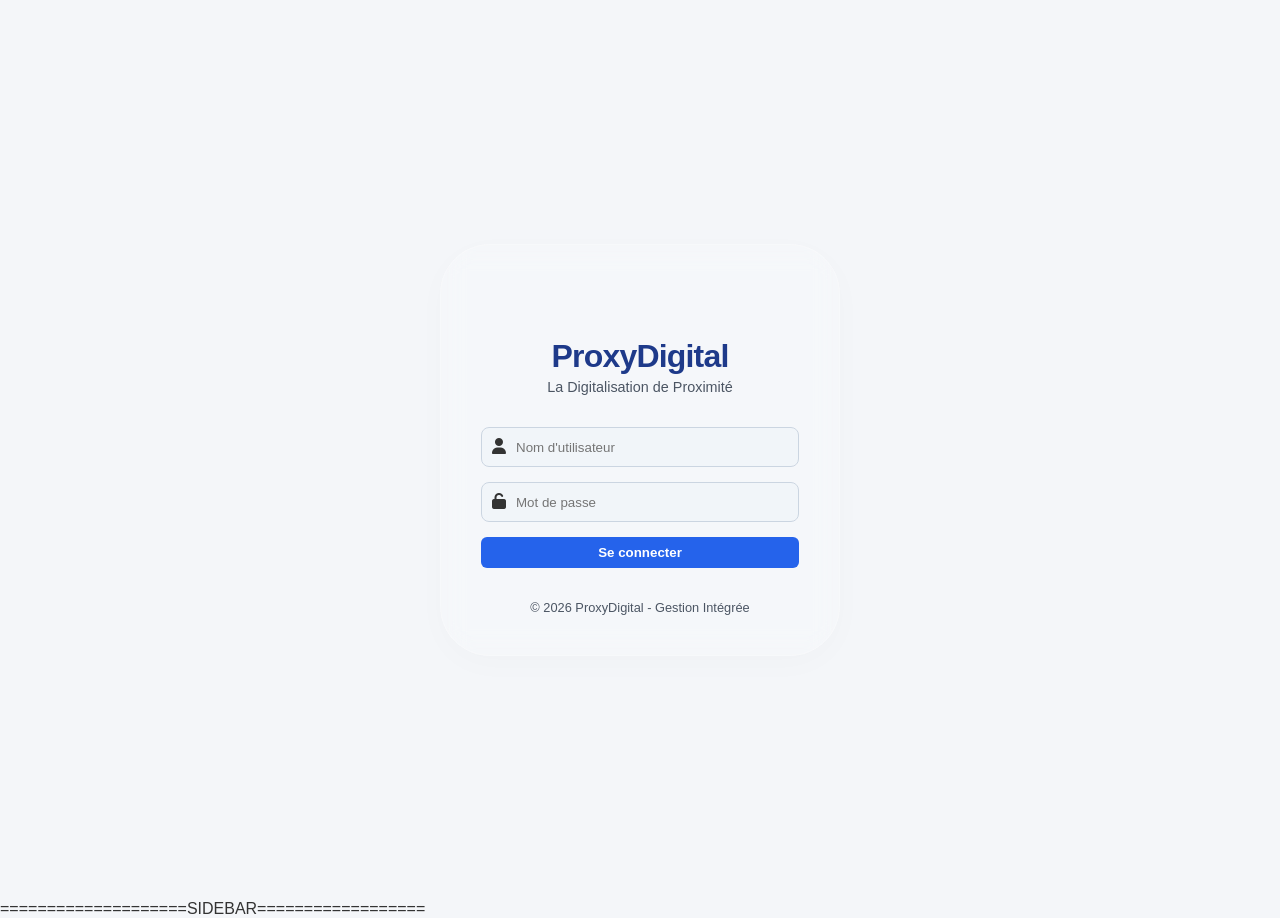
==== index.html @ 8d2f306e "Add files via upload" ====
<!DOCTYPE html>
<html lang="fr">
<head>
    <meta charset="UTF-8">
    <meta name="viewport" content="width=device-width, initial-scale=1.0">
    <title>ProxyDigital - Système de Gestion Intégré</title>
    <link rel="stylesheet" href="https://cdnjs.cloudflare.com/ajax/libs/font-awesome/6.4.0/css/all.min.css">
    <link rel="stylesheet" href="style.css">

    <style>
        /* Variables de couleurs professionnelles (Corporate / Slate Tech) */
        :root {
            --primary-color: #1e3a8a; /* Bleu nuit corporate */
            --accent-color: #2563eb;  /* Bleu tech actif */
            --text-dark: #1f2937;     /* Anthracite pour une meilleure lisibilité */
            --text-muted: #4b5563;    /* Gris neutre pour les sous-titres */
            --bg-light: #f9fafb;      /* Fond très clair */
            --border-color: #e5e7eb;  /* Frontières discrètes */
            
            --success: #059669;       /* Vert émeraude pro */
            --warning: #d97706;       /* Ambre corporatif */
            --danger: #dc2626;        /* Rouge signalisation propre */
        }

        /* Modale de suppression */
        .modal-overlay {
            display: none;
            position: fixed;
            top: 0;
            left: 0;
            width: 100%;
            height: 100%;
            background: rgba(15, 23, 42, 0.6); /* Fond assombri moderne */
            backdrop-filter: blur(4px);
            z-index: 1000;
            justify-content: center;
            align-items: center;
        }
        .modal-overlay:target {
            display: flex;
        }
        .modal-card {
            background: #ffffff;
            padding: 30px;
            border-radius: 8px;
            width: 100%;
            max-width: 450px;
            text-align: center;
            box-shadow: 0 10px 25px -5px rgba(0, 0, 0, 0.1), 0 8px 10px -6px rgba(0, 0, 0, 0.1);
            animation: fadeIn 0.2s ease-out;
        }
        .modal-icon {
            font-size: 40px;
            color: var(--danger);
            margin-bottom: 15px;
        }
        .modal-title {
            font-family: -apple-system, BlinkMacSystemFont, "Segoe UI", Roboto, sans-serif;
            color: var(--text-dark);
            margin-bottom: 10px;
            font-size: 1.3rem;
            font-weight: 600;
        }
        .modal-text {
            color: var(--text-muted);
            margin-bottom: 25px;
            font-size: 0.95rem;
            line-height: 1.5;
        }
        .product-preview {
            background: #f3f4f6;
            padding: 12px;
            border-radius: 6px;
            border-left: 4px solid var(--danger);
            margin-bottom: 25px;
            text-align: left;
            font-size: 0.9rem;
            color: var(--text-dark);
        }
        @keyframes fadeIn {
            from { opacity: 0; transform: scale(0.95); }
            to { opacity: 1; transform: scale(1); }
        }

        /* Ajustements de style pour la cohérence de l'application */
        .app-container {
            display: none;
        }
        .app-container:target, .app-container.active {
            display: flex !important;
        }
        .sidebar-brand, h1, h2 {
            font-family: -apple-system, BlinkMacSystemFont, "Segoe UI", Roboto, sans-serif;
            font-weight: 700;
            letter-spacing: -0.025em;
        }
        .menu-item i, .kpi-icon i {
            margin-right: 8px;
        }
    </style>
</head>
<body>

    <div id="page-login" class="app-container login-screen active">
        <div class="login-card">
            <div class="logo-area" style="text-align: center; margin-bottom: 2rem;">
                <div class="logo-icon" style="font-size: 2.5rem; color: var(--primary-color); margin-bottom: 0.5rem;">
                    <i class="fa-solid fa-chart-network"></i>
                </div>
                <h1 style="color: var(--primary-color); font-size: 2rem; margin: 0;">ProxyDigital</h1>
                <p class="subtitle" style="color: var(--text-muted); font-size: 0.9rem; margin-top: 0.25rem;">La Digitalisation de Proximité</p>
            </div>
            
            <form class="login-form" onsubmit="event.preventDefault(); window.location.href='#page-dashboard';">
                <div class="input-group">
                    <span class="input-icon"><i class="fa-solid fa-user"></i></span>
                    <input type="text" placeholder="Nom d'utilisateur" required>
                </div>
                <div class="input-group">
                    <span class="input-icon"><i class="fa-solid fa-unlock"></i></span>
                    <input type="password" placeholder="Mot de passe" required>
                </div>
                <button type="submit" class="btn btn-primary btn-block" style="background-color: var(--accent-color); color: white; width: 100%;">Se connecter</button>
            </form>
            
            <p class="copyright" style="color: var(--text-muted); font-size: 0.8rem; text-align: center; margin-top: 2rem;">© 2026 ProxyDigital - Gestion Intégrée</p>
        </div>
    </div>
====================SIDEBAR==================
    <div id="page-dashboard" class="app-container main-layout">
        <aside class="sidebar" style="background-color: black; color: white;">
            <div class="sidebar-brand" style="font-size: 1.25rem; padding: 20px; border-bottom: 1px solid rgba(255,255,255,0.1);">ProxyDigital</div>
            <nav class="sidebar-menu" style="padding: 15px 0;">
                <a href="#page-dashboard" class="menu-item active"><i class="fa-solid fa-chart-pie"></i> Tableau de Bord</a>
                <a href="#page-sales" class="menu-item"><i class="fa-solid fa-cart-shopping"></i> Effectuer une Vente</a>
                <a href="#page-add-product" class="menu-item"><i class="fa-solid fa-plus"></i> Ajouter un Produit</a>
                <a href="#page-edit-product" class="menu-item"><i class="fa-solid fa-pen-to-square"></i> Modifier</a>
                <a href="#" class="menu-item"><i class="fa-solid fa-users"></i> Utilisateurs</a>
            </nav>
            <a href="#page-login" class="logout-btn" style="color: #fda4af;"><i class="fa-solid fa-right-from-bracket"></i> Déconnexion</a>
        </aside>

        <main class="main-content" style="background-color: var(--bg-light); padding: 30px;">
            <header class="content-header" style="margin-bottom: 30px;">
                <h2 style="color: var(--text-dark); font-size: 1.5rem; text-transform: uppercase;">État du stock en temps réel</h2>
                <div class="header-actions" style="margin-top: 15px; display: flex; gap: 10px;">
                    <input type="text" id="search-stock" class="search-bar" placeholder="Rechercher un produit...">
                    <a href="#page-add-product" class="btn btn-primary" style="background-color: var(--accent-color); color: white; text-decoration: none; padding: 8px 16px; border-radius: 4px;"><i class="fa-solid fa-plus"></i> Nouveau produit</a>
                    <a href="#page-edit-product" class="btn btn-warning" style="background-color: var(--warning); color: white; text-decoration: none; padding: 8px 16px; border-radius: 4px;"><i class="fa-solid fa-pen"></i> Modifier</a>
                    <a href="#delete-modal" class="btn btn-danger" style="background-color: var(--danger); color: white; text-decoration: none; padding: 8px 16px; border-radius: 4px;"><i class="fa-solid fa-trash"></i> Supprimer</a>
                </div>
            </header>

            <section class="kpi-grid">
                <div class="kpi-card card-blue" style="border-left: 4px solid var(--accent-color);">
                    <div class="kpi-icon" style="color: var(--accent-color);"><i class="fa-solid fa-box"></i></div>
                    <div class="kpi-info"><h3>6</h3><p>Total Produits</p></div>
                </div>
                <div class="kpi-card card-green" style="border-left: 4px solid var(--success);">
                    <div class="kpi-icon" style="color: var(--success);"><i class="fa-solid fa-boxes-stacked"></i></div>
                    <div class="kpi-info"><h3>67</h3><p>Stock Total</p></div>
                </div>
                <div class="kpi-card card-warning" style="border-left: 4px solid var(--warning);">
                    <div class="kpi-icon" style="color: var(--warning);"><i class="fa-solid fa-triangle-exclamation"></i></div>
                    <div class="kpi-info"><h3>2</h3><p>Produits en Alerte</p></div>
                </div>
                <div class="kpi-card card-danger" style="border-left: 4px solid var(--danger);">
                    <div class="kpi-icon" style="color: var(--danger);"><i class="fa-solid fa-circle-exclamation"></i></div>
                    <div class="kpi-info"><h3>1</h3><p>Stock Critique</p></div>
                </div>
            </section>

            <section class="table-container" style="margin-top: 30px; background: white; border-radius: 6px; border: 1px solid var(--border-color);">
                <table class="data-table" id="stock-table" style="width: 100%; border-collapse: collapse;">
                    <thead>
                        <tr style="border-bottom: 2px solid var(--border-color); text-align: left;">
                            <th style="padding: 12px;">ID</th>
                            <th style="padding: 12px;">Désignation du Produit</th>
                            <th style="padding: 12px;">P.U Achat ($)</th>
                            <th style="padding: 12px;">P.U Vente ($)</th>
                            <th style="padding: 12px;">Qté en Stock</th>
                            <th style="padding: 12px;">Seuil Alerte</th>
                            <th style="padding: 12px;">Statut</th>
                        </tr>
                    </thead>
                    <tbody>
                        <tr style="border-bottom: 1px solid var(--border-color);"><td style="padding: 12px;">1</td><td style="padding: 12px;">Clavier Gamer</td><td style="padding: 12px;">10.00</td><td style="padding: 12px;">15.00</td><td style="padding: 12px;">20</td><td style="padding: 12px;">5</td><td style="padding: 12px;"><span class="badge" style="color: var(--success);">● Normal</span></td></tr>
                        <tr style="border-bottom: 1px solid var(--border-color);"><td style="padding: 12px;">2</td><td style="padding: 12px;">Souris Logitech</td><td style="padding: 12px;">8.00</td><td style="padding: 12px;">12.00</td><td style="padding: 12px;">30</td><td style="padding: 12px;">5</td><td style="padding: 12px;"><span class="badge" style="color: var(--success);">● Normal</span></td></tr>
                        <tr style="border-bottom: 1px solid var(--border-color);"><td style="padding: 12px;">3</td><td style="padding: 12px;">Écran HP 22 pouces</td><td style="padding: 12px;">120.00</td><td style="padding: 12px;">150.00</td><td style="padding: 12px;">10</td><td style="padding: 12px;">2</td><td style="padding: 12px;"><span class="badge" style="color: var(--success);">● Normal</span></td></tr>
                        <tr style="border-bottom: 1px solid var(--border-color);"><td style="padding: 12px;">4</td><td style="padding: 12px;">Imprimante Canon</td><td style="padding: 12px;">80.00</td><td style="padding: 12px;">100.00</td><td style="padding: 12px;">4</td><td style="padding: 12px;">5</td><td style="padding: 12px;"><span class="badge" style="color: var(--warning);">● Alerte</span></td></tr>
                        <tr style="border-bottom: 1px solid var(--border-color);"><td style="padding: 12px;">5</td><td style="padding: 12px;">Casque Bluetooth</td><td style="padding: 12px;">15.00</td><td style="padding: 12px;">25.00</td><td style="padding: 12px;">2</td><td style="padding: 12px;">3</td><td style="padding: 12px;"><span class="badge" style="color: var(--warning);">● Alerte</span></td></tr>
                        <tr style="border-bottom: 1px solid var(--border-color);"><td style="padding: 12px;">6</td><td style="padding: 12px;">Clé USB 32GB</td><td style="padding: 12px;">5.00</td><td style="padding: 12px;">8.00</td><td style="padding: 12px;">1</td><td style="padding: 12px;">5</td><td style="padding: 12px;"><span class="badge" style="color: var(--danger);">● Critique</span></td></tr>
                    </tbody>
                </table>
            </section>
        </main>
    </div>
    
    <div id="page-add-product" class="app-container main-layout">
        <aside class="sidebar" style="background-color: var(--primary-color); color: white;">
            <div class="sidebar-brand" style="font-size: 1.25rem; padding: 20px; border-bottom: 1px solid rgba(255,255,255,0.1);">ProxyDigital</div>
            <nav class="sidebar-menu" style="padding: 15px 0;">
                <a href="#page-dashboard" class="menu-item"><i class="fa-solid fa-chart-pie"></i> Tableau de Bord</a>
                <a href="#page-sales" class="menu-item"><i class="fa-solid fa-cart-shopping"></i> Effectuer une Vente</a>
                <a href="#page-add-product" class="menu-item active"><i class="fa-solid fa-plus"></i> Ajouter un Produit</a>
                <a href="#" class="menu-item"><i class="fa-solid fa-users"></i> Utilisateurs</a>
            </nav>
            <a href="#page-login" class="logout-btn"><i class="fa-solid fa-right-from-bracket"></i> Déconnexion</a>
        </aside>

        <main class="main-content" style="background-color: var(--bg-light); padding: 30px;">
            <div class="form-container-box" style="display: flex; width: 100%; max-width: 900px; gap: 60px; align-items: center;">
                <div class="form-left" style="flex: 1.2;">
                    <h2 style="color: var(--text-dark); font-size: 1.3rem; margin-bottom: 20px;">AJOUTER UN NOUVEAU PRODUIT</h2>
                    <form class="crud-form">
                        <div class="form-group">
                            <label>Désignation du Produit</label>
                            <input type="text" placeholder="Ex: Clavier Gamer" required style="border: 1px solid var(--border-color); padding: 8px; border-radius: 4px; width: 100%;">
                        </div>
                        <div class="form-group" style="margin-top: 15px;">
                            <label>Prix d'Achat ($)</label>
                            <input type="number" step="0.01" placeholder="0.00" required style="border: 1px solid var(--border-color); padding: 8px; border-radius: 4px; width: 100%;">
                        </div>
                        <div class="form-group" style="margin-top: 15px;">
                            <label>Prix de Vente ($)</label>
                            <input type="number" step="0.01" placeholder="0.00" required style="border: 1px solid var(--border-color); padding: 8px; border-radius: 4px; width: 100%;">
                        </div>
                        <div class="form-group" style="margin-top: 15px;">
                            <label>Quantité en Stock</label>
                            <input type="number" placeholder="0" required style="border: 1px solid var(--border-color); padding: 8px; border-radius: 4px; width: 100%;">
                        </div>
                        <div class="form-group" style="margin-top: 15px;">
                            <label>Seuil d'Alerte</label>
                            <input type="number" placeholder="0" required style="border: 1px solid var(--border-color); padding: 8px; border-radius: 4px; width: 100%;">
                        </div>
                        <div class="form-actions" style="display: flex; gap: 15px; margin-top: 30px;">
                            <button type="submit" class="btn btn-success" style="background-color: var(--success); color: white; padding: 10px 20px; border: none; border-radius: 4px; font-weight: 500;"><i class="fa-solid fa-floppy-disk"></i> Enregistrer</button>
                            <a href="#page-dashboard" class="btn btn-secondary" style="background-color: #9ca3af; color: white; text-decoration: none; padding: 10px 20px; border-radius: 4px;">Annuler</a>
                        </div>
                    </form>
                </div>
            </div>
        </main>
    </div>

    <div id="page-edit-product" class="app-container main-layout">
        <aside class="sidebar" style="background-color: var(--primary-color); color: white;">
            <div class="sidebar-brand" style="font-size: 1.25rem; padding: 20px; border-bottom: 1px solid rgba(255,255,255,0.1);">ProxyDigital</div>
            <nav class="sidebar-menu" style="padding: 15px 0;">
                <a href="#page-dashboard" class="menu-item"><i class="fa-solid fa-chart-pie"></i> Tableau de Bord</a>
                <a href="#page-sales" class="menu-item"><i class="fa-solid fa-cart-shopping"></i> Effectuer une Vente</a>
                <a href="#page-add-product" class="menu-item"><i class="fa-solid fa-plus"></i> Ajouter un Produit</a>
                <a href="#" class="menu-item"><i class="fa-solid fa-users"></i> Utilisateurs</a>
            </nav>
            <a href="#page-login" class="logout-btn"><i class="fa-solid fa-right-from-bracket"></i> Déconnexion</a>
        </aside>

        <main class="main-content" style="background-color: var(--bg-light); padding: 30px;">
            <div class="form-container-box" style="display: flex; width: 100%; max-width: 900px; gap: 60px; align-items: center;">
                <div class="form-left" style="flex: 1.2;">
                    <h2 style="color: var(--text-dark); font-size: 1.3rem; margin-bottom: 20px;">MODIFIER LE PRODUIT</h2>
                    <form class="crud-form">
                        <div class="form-group">
                            <label>ID Produit</label>
                            <input type="text" value="1" disabled style="background-color: #e5e7eb; cursor: not-allowed; padding: 8px; border-radius: 4px; width: 100%; border: 1px solid var(--border-color);">
                        </div>
                        <div class="form-group" style="margin-top: 15px;">
                            <label>Désignation du Produit</label>
                            <input type="text" value="Clavier Gamer" required style="padding: 8px; border-radius: 4px; width: 100%; border: 1px solid var(--border-color);">
                        </div>
                        <div class="form-group" style="margin-top: 15px;">
                            <label>Prix d'Achat ($)</label>
                            <input type="number" step="0.01" value="10.00" required style="padding: 8px; border-radius: 4px; width: 100%; border: 1px solid var(--border-color);">
                        </div>
                        <div class="form-group" style="margin-top: 15px;">
                            <label>Prix de Vente ($)</label>
                            <input type="number" step="0.01" value="15.00" required style="padding: 8px; border-radius: 4px; width: 100%; border: 1px solid var(--border-color);">
                        </div>
                        <div class="form-group" style="margin-top: 15px;">
                            <label>Quantité en Stock</label>
                            <input type="number" value="20" required style="padding: 8px; border-radius: 4px; width: 100%; border: 1px solid var(--border-color);">
                        </div>
                        <div class="form-group" style="margin-top: 15px;">
                            <label>Seuil d'Alerte</label>
                            <input type="number" value="5" required style="padding: 8px; border-radius: 4px; width: 100%; border: 1px solid var(--border-color);">
                        </div>
                        <div class="form-actions" style="display: flex; gap: 15px; margin-top: 30px;">
                            <button type="submit" class="btn btn-warning" style="background-color: var(--warning); color: white; border: none; padding: 10px 20px; border-radius: 4px; font-weight: 500;"><i class="fa-solid fa-arrows-rotate"></i> Mettre à jour</button>
                            <a href="#page-dashboard" class="btn btn-secondary" style="background-color: #9ca3af; color: white; text-decoration: none; padding: 10px 20px; border-radius: 4px;">Annuler</a>
                        </div>
                    </form>
                </div>
            </div>
        </main>
    </div>

    <div id="page-sales" class="app-container main-layout">
        <aside class="sidebar" style="background-color: var(--primary-color); color: white;">
            <div class="sidebar-brand" style="font-size: 1.25rem; padding: 20px; border-bottom: 1px solid rgba(255,255,255,0.1);">ProxyDigital</div>
            <nav class="sidebar-menu" style="padding: 15px 0;">
                <a href="#page-dashboard" class="menu-item"><i class="fa-solid fa-chart-pie"></i> Tableau de Bord</a>
                <a href="#page-sales" class="menu-item active"><i class="fa-solid fa-cart-shopping"></i> Effectuer une Vente</a>
                <a href="#page-add-product" class="menu-item"><i class="fa-solid fa-plus"></i> Ajouter un Produit</a>
                <a href="#" class="menu-item"><i class="fa-solid fa-users"></i> Utilisateurs</a>
            </nav>
            <a href="#page-login" class="logout-btn"><i class="fa-solid fa-right-from-bracket"></i> Déconnexion</a>
        </aside>

        <main class="main-content" style="background-color: var(--bg-light); padding: 30px;">
            <div class="form-container-box" style="display: flex; width: 100%; max-width: 900px; gap: 60px; align-items: center;">
                <div class="form-left" style="flex: 1.2;">
                    <h2 style="color: var(--text-dark); font-size: 1.3rem; margin-bottom: 20px;">EFFECTUER UNE NOUVELLE VENTE</h2>
                    <form class="crud-form" id="sales-form">
                        <div class="form-group">
                            <label>Sélectionner le Produit</label>
                            <input type="text" placeholder="Ex: Souris Logitech ou Clavier Gamer" required style="padding: 8px; border-radius: 4px; width: 100%; border: 1px solid var(--border-color);">
                        </div>
                        <div class="form-group" style="margin-top: 15px;">
                            <label>Prix de Vente Unitaire ($)</label>
                            <input type="number" id="sale-price" step="0.01" placeholder="0.00" required style="padding: 8px; border-radius: 4px; width: 100%; border: 1px solid var(--border-color);">
                        </div>
                        <div class="form-group" style="margin-top: 15px;">
                            <label>Quantité à Vendre</label>
                            <input type="number" id="sale-qty" value="1" min="1" required style="padding: 8px; border-radius: 4px; width: 100%; border: 1px solid var(--border-color);">
                        </div>
                        <div class="form-group" style="margin-top: 15px;">
                            <label>Montant Total ($)</label>
                            <input type="number" id="sale-total" step="0.01" placeholder="0.00" readonly style="background-color: #f3f4f6; cursor: not-allowed; padding: 8px; border-radius: 4px; width: 100%; border: 1px solid var(--border-color);">
                        </div>
                        <div class="form-group" style="margin-top: 15px;">
                            <label>Montant Reçu du Client ($)</label>
                            <input type="number" step="0.01" placeholder="0.00" required style="padding: 8px; border-radius: 4px; width: 100%; border: 1px solid var(--border-color);">
                        </div>
                        <div class="form-actions" style="display: flex; gap: 15px; margin-top: 30px;">
                            <button type="submit" class="btn btn-primary" style="background-color: var(--accent-color); color: white; border: none; padding: 10px 20px; border-radius: 4px; font-weight: 500;"><i class="fa-solid fa-cart-check"></i> Valider la Vente</button>
                            <button type="button" class="btn btn-secondary" style="background-color: #9ca3af; color: white; border: none; padding: 10px 20px; border-radius: 4px;" onclick="window.location.href='#page-dashboard'">Annuler</button>
                        </div>
                    </form>
                </div>
            </div>
        </main>
    </div>

    <div id="delete-modal" class="modal-overlay">
        <div class="modal-card">
            <div class="modal-icon"><i class="fa-solid fa-triangle-exclamation"></i></div>
            <h3 class="modal-title">Confirmer la suppression ?</h3>
            <p class="modal-text">Attention, cette action est irréversible. Êtes-vous sûr de vouloir supprimer ce produit du système informatique ?</p>
            
            <div class="product-preview">
                <strong>Produit sélectionné :</strong><br>
                • ID : #1 <br>
                • Nom : Clavier Gamer <br>
                • En Stock : 20 unités
            </div>

            <form action="#page-dashboard" method="GET" style="display: flex; gap: 15px; justify-content: center;">
                <button type="button" class="btn btn-danger" style="background-color: var(--danger); color: white; padding: 10px 25px; border: none; border-radius: 4px; cursor: pointer; font-weight: bold;" onclick="alert('Produit supprimé du registre.'); window.location.href='#page-dashboard';">
                    Confirmer la suppression
                </button>
                <a href="#page-dashboard" class="btn btn-secondary" style="text-decoration: none; padding: 10px 25px; border-radius: 4px; background-color: #6b7280; color: white; font-weight: bold;">
                    Annuler
                </a>
            </form>
        </div>
    </div>

    <script>
        document.addEventListener("DOMContentLoaded", () => {
            
            // 1. CALCUL DU TOTAL SUR LA PAGE DE VENTE
            const salePriceInput = document.getElementById('sale-price');
            const saleQtyInput = document.getElementById('sale-qty');
            const saleTotalInput = document.getElementById('sale-total');

            function calculateTotal() {
                const price = parseFloat(salePriceInput.value) || 0;
                const qty = parseInt(saleQtyInput.value) || 0;
                saleTotalInput.value = (price * qty).toFixed(2);
            }

            salePriceInput.addEventListener('input', calculateTotal);
            saleQtyInput.addEventListener('input', calculateTotal);

            document.getElementById('sales-form').addEventListener('submit', (e) => {
                e.preventDefault();
                alert(`Transaction enregistrée avec succès. Total : ${saleTotalInput.value} $`);
                window.location.href = '#page-dashboard';
            });

            // 2. FILTRE DE RECHERCHE EN TEMPS RÉEL (TABLEAU DE BORD)
            const searchInput = document.getElementById('search-stock');
            const tableRows = document.querySelectorAll('#stock-table tbody tr');

            searchInput.addEventListener('input', () => {
                const searchValue = searchInput.value.toLowerCase().trim();

                tableRows.forEach(row => {
                    const productName = row.cells[1].textContent.toLowerCase();
                    if (productName.includes(searchValue)) {
                        row.style.display = '';
                    } else {
                        row.style.display = 'none';
                    }
                });
            });

            // 3. NAVIGATION HASH-FIX
            window.addEventListener('hashchange', () => {
                if(window.location.hash && window.location.hash !== '#page-login') {
                    document.getElementById('page-login').classList.remove('active');
                }
            });
        });
    </script>
</body>
</html>
---- style.css ----
/* ### 🎨 2. Le fichier CSS Unique (`style.css`) */


/* =========================================================================
   1. BASES ET CONFIGURATION GLOBALE
   ========================================================================= */
* {
    margin: 0;
    padding: 0;
    box-sizing: border-box;
    font-family: 'Segoe UI', Tahoma, Geneva, Verdana, sans-serif;
}

body, html {
    height: 100%;
    background-color: #f4f6f9;
    color: #333;
    scroll-behavior: smooth;
}

/* Mécanisme d'affichage des pages via les ancres HTML (#) */
.app-container {
    display: none; /* Cache toutes les pages par défaut */
    height: 100vh;
}

/* La première page affichée ou la page ciblée par l'URL devient visible */
#page-login { display: flex; } /* Par défaut au chargement */
.app-container:target { display: flex !important; }
.app-container:target ~ #page-login { display: none; }

/* =========================================================================
   2. COMPOSANTS RÉUTILISABLES (BOUTONS, BADGES, INPUTS)
   ========================================================================= */
.btn {
    padding: 8px 16px;
    border: none;
    border-radius: 6px;
    font-weight: 600;
    cursor: pointer;
    text-decoration: none;
    display: inline-block;
    transition: all 0.2s;
}
.btn-primary { background-color: #007bff; color: white; }
.btn-success { background-color: #28a745; color: white; }
.btn-warning { background-color: #ffc107; color: #212529; }
.btn-danger { background-color: #dc3545; color: white; }
.btn-secondary { background-color: #6c757d; color: white; }
.btn-block { display: block; width: 100%; text-align: center; }

.badge {
    padding: 4px 12px;
    border-radius: 20px;
    font-size: 12px;
    font-weight: bold;
}
.badge-success { background-color: #d4edda; color: #155724; }
.badge-warning { background-color: #fff3cd; color: #856404; }
.badge-danger { background-color: #f8d7da; color: #721c24; }

/* =========================================================================
   3. DISPOSITION EN STRIPES (SIDEBAR + MAIN CONTENT)
   ========================================================================= */
.main-layout {
    display: flex;
    width: 100%;
}

.sidebar {
    width: 260px;
    background-color: black;
    color: white;
    display: flex;
    flex-direction: column;
    padding: 20px;
}

.sidebar-brand {
    font-size: 22px;
    font-weight: bold;
    margin-bottom: 30px;
    color: #38bdf8;
}

.sidebar-menu {
    display: flex;
    flex-direction: column;
    gap: 10px;
    flex-grow: 1;
}

.menu-item {
    color: #cbd5e1;
    text-decoration: none;
    padding: 12px;
    border-radius: 8px;
    transition: 0.2s;
}

.menu-item:hover, .menu-item.active {
    background-color: #0284c7;
    color: white;
}

.logout-btn {
    color: #ef4444;
    text-decoration: none;
    padding-top: 15px;
    border-top: 1px solid #334155;
}

.main-content {
    flex-grow: 1;
    padding: 30px;
    overflow-y: auto;
}

/* =========================================================================
   4. STYLE ÉCRAN 1 : PAGE DE CONNEXION
   ========================================================================= */
.login-screen {
    justify-content: center;
    align-items: center;
    background: linear-gradient(135deg, #e0e7ff 0%, #ffffff 100%);
    width: 100%;
    background-image: url('image/bg_business.jpg');
    background-position: center;
    background-size: cover;
    background-repeat: no-repeat;
}

.login-card {
    background: rgba(255,255,255,0.15);
    backdrop-filter: blur(15px);
    -webkit-backdrop-filter: blur(15px);
    border: 1px solid rgba(255,255,255,0.2);
    padding: 40px;
    border-radius: 50px;
    box-shadow: 0 8px 32px rgba(0,0,0,0.02);
    width: 100%;
    max-width: 400px;
    text-align: center;

}

.logo-icon { font-size: 40px; margin-bottom: 10px; }
.subtitle { color: #64748b; font-size: 14px; margin-bottom: 30px; }

.input-group {
    display: flex;
    align-items: center;
    background-color: #f1f5f9;
    border: 1px solid #cbd5e1;
    border-radius: 8px;
    margin-bottom: 15px;
    padding: 10px;
}

.input-group input {
    border: none;
    background: transparent;
    margin-left: 10px;
    width: 100%;
    outline: none;
}

.copyright { font-size: 11px; color: #94a3b8; margin-top: 30px; }

/* =========================================================================
   5. STYLE ÉCRAN 2 : TABLEAU DE BORD & TABLEAUX
   ========================================================================= */
.content-header {
    display: flex;
    justify-content: space-between;
    align-items: center;
    margin-bottom: 25px;

}

.header-actions {
    display: flex;
    gap: 10px;
}

.search-bar {
    padding: 8px 15px;
    border: 1px solid #cbd5e1;
    border-radius: 6px;
    outline: none;
}

.kpi-grid {
    display: grid;
    grid-template-columns: repeat(4, 1fr);
    gap: 20px;
    margin-bottom: 30px;
}

.kpi-card {
    background: white;
    padding: 20px;
    border-radius: 10px;
    display: flex;
    align-items: center;
    gap: 15px;
    box-shadow: 0 4px 6px rgba(0,0,0,0.02);
}

.kpi-info h3 { font-size: 24px; }
.kpi-info p { color: #64748b; font-size: 13px; }

/* Couleurs des bordures gauches des KPI pour matcher la maquette */
.card-blue { border-left: 5px solid #007bff; }
.card-green { border-left: 5px solid #28a745; }
.card-warning { border-left: 5px solid #ffc107; }
.card-danger { border-left: 5px solid #dc3545; }

/* Styles spécifiques aux boîtes de l'écran statistique */
.card-light-green { background-color: #e2f0d9; text-align: center; justify-content: center; flex-direction: column; }
.card-light-blue { background-color: #ddebf7; text-align: center; justify-content: center; flex-direction: column; }
.card-light-purple { background-color: #e1d5e7; text-align: center; justify-content: center; flex-direction: column; }
.card-light-orange { background-color: #fff2cc; text-align: center; justify-content: center; flex-direction: column; }

/* Tableaux de données */
.table-container {
    background: white;
    border-radius: 8px;
    overflow: hidden;
    box-shadow: 0 4px 6px rgba(0,0,0,0.02);
}

.data-table {
    width: 100%;
    border-collapse: collapse;
    text-align: left;
}

.data-table th, .data-table td {
    padding: 14px 20px;
    border-bottom: 1px solid #e2e8f0;
}

.data-table th { background-color: #f8fafc; font-weight: 600; color: #475569; }

/* =========================================================================
   6. STYLE ÉCRAN 3 : FORMULAIRE CRUD (AJOUT PRODUIT)
   ========================================================================= */
.form-container-box {
    display: flex;
    background: white;
    border-radius: 12px;
    overflow: hidden;
    max-width: 900px;
    box-shadow: 0 10px 15px rgba(0,0,0,0.05);
}

.form-left { padding: 40px; flex: 1; }
.form-right-decor { 
    background-color: #eff6ff; 
    width: 300px; 
    display: flex; 
    align-items: center; 
    justify-content: center; 
}
.box-icon { font-size: 80px; }

.form-group {
    margin-bottom: 20px;
}
.form-group label {
    display: block;
    margin-bottom: 8px;
    font-weight: 500;
    font-size: 14px;
}
.form-group input {
    width: 100%;
    padding: 10px;
    border: 1px solid #cbd5e1;
    border-radius: 6px;
}

.form-actions { display: flex; gap: 10px; margin-top: 25px; }

/* =========================================================================
   7. STYLE ÉCRAN 4 : CAISSE / VENTE
   ========================================================================= */
.sale-interface {
    display: flex;
    gap: 30px;
}

.sale-products { flex: 2; background: white; padding: 20px; border-radius: 8px; }
.sale-checkout { 
    flex: 1; 
    background: #f8fafc; 
    padding: 20px; 
    border-radius: 8px; 
    border: 1px solid #e2e8f0; 
}

.checkout-row {
    display: flex;
    justify-content: space-between;
    margin: 15px 0;
    font-weight: 500;
}
.checkout-total {
    text-align: center;
    font-size: 28px;
    color: #007bff;
    margin: 20px 0;
    padding: 15px;
    background: #e0f2fe;
    border-radius: 8px;
}
.small-input { width: 60px; padding: 5px; text-align: center; }

/* =========================================================================
   8. STYLE ÉCRAN 5 : GRAPHIQUES SIMULÉS
   ========================================================================= */
.charts-container {
    display: grid;
    grid-template-columns: 2fr 1fr;
    gap: 20px;
}

.chart-box { background: white; padding: 20px; border-radius: 8px; height: 300px; }

/* Simulation visuelle de la courbe de ventes en pur CSS */
.mock-chart-line {
    width: 100%;
    height: 200px;
    margin-top: 20px;
    background: linear-gradient(180deg, rgba(56,189,248,0.1) 0%, rgba(255,255,255,0) 100%);
    position: relative;
    border-bottom: 2px solid #cbd5e1;
}
.line-path {
    position: absolute;
    width: 100%;
    height: 100%;
    border-top: 3px solid #0284c7;
    clip-path: polygon(0% 80%, 20% 40%, 40% 60%, 60% 20%, 80% 50%, 100% 10%);
}

/* Simulation visuelle du camembert en pur CSS */
.mock-chart-pie {
    width: 150px;
    height: 150px;
    border-radius: 50%;
    background: conic-gradient(#007bff 0% 40%, #28a745 40% 70%, #ffc107 70% 90%, #dc3545 90% 100%);
    margin: 30px auto;
}
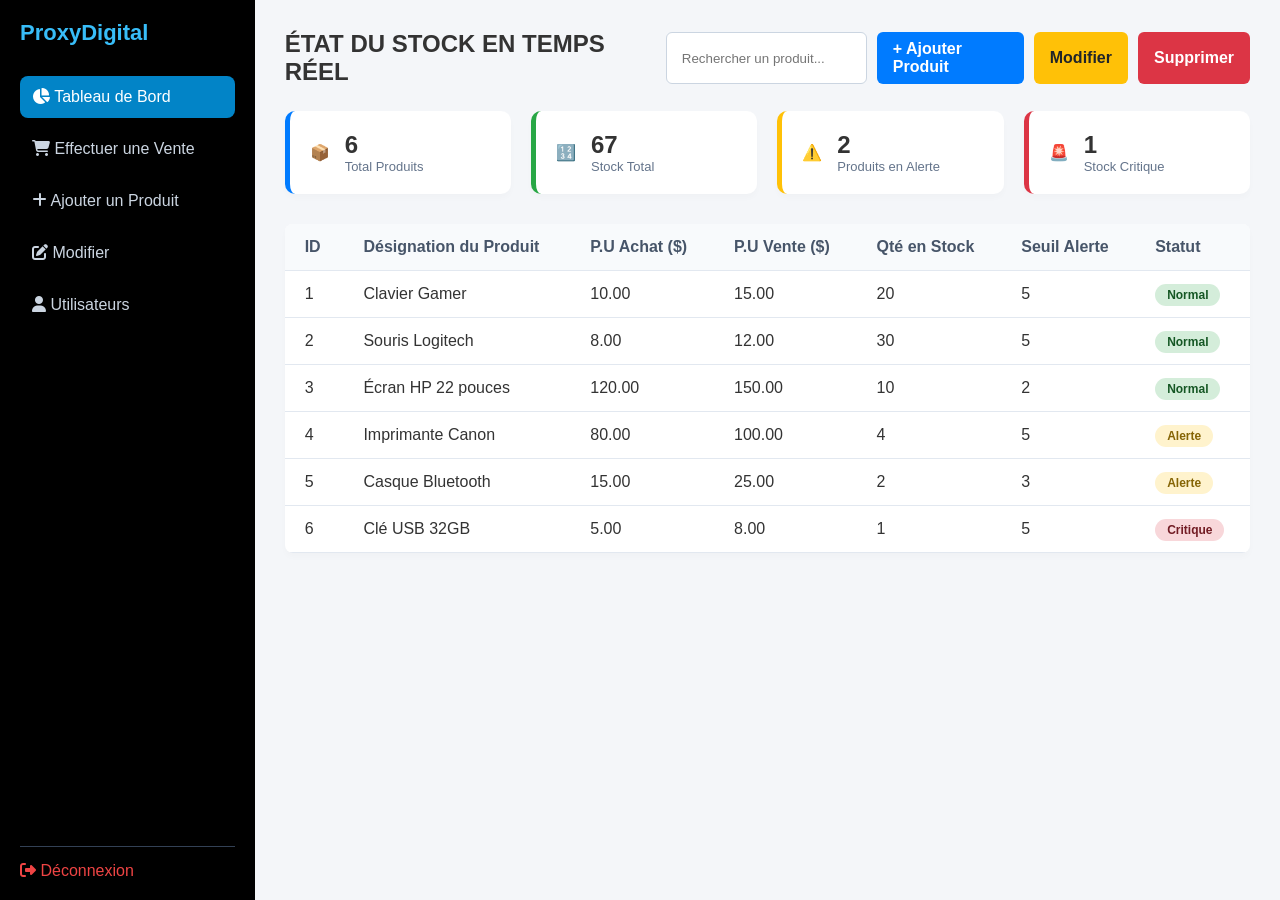
==== commit 991c89f3: "Add files via upload" ====
--- a/index.html
+++ b/index.html
@@ -1,417 +1,11 @@
 <!DOCTYPE html>
-<html lang="fr">
+<html>
 <head>
-    <meta charset="UTF-8">
-    <meta name="viewport" content="width=device-width, initial-scale=1.0">
-    <title>ProxyDigital - Système de Gestion Intégré</title>
-    <link rel="stylesheet" href="https://cdnjs.cloudflare.com/ajax/libs/font-awesome/6.4.0/css/all.min.css">
-    <link rel="stylesheet" href="style.css">
-
-    <style>
-        /* Variables de couleurs professionnelles (Corporate / Slate Tech) */
-        :root {
-            --primary-color: #1e3a8a; /* Bleu nuit corporate */
-            --accent-color: #2563eb;  /* Bleu tech actif */
-            --text-dark: #1f2937;     /* Anthracite pour une meilleure lisibilité */
-            --text-muted: #4b5563;    /* Gris neutre pour les sous-titres */
-            --bg-light: #f9fafb;      /* Fond très clair */
-            --border-color: #e5e7eb;  /* Frontières discrètes */
-            
-            --success: #059669;       /* Vert émeraude pro */
-            --warning: #d97706;       /* Ambre corporatif */
-            --danger: #dc2626;        /* Rouge signalisation propre */
-        }
-
-        /* Modale de suppression */
-        .modal-overlay {
-            display: none;
-            position: fixed;
-            top: 0;
-            left: 0;
-            width: 100%;
-            height: 100%;
-            background: rgba(15, 23, 42, 0.6); /* Fond assombri moderne */
-            backdrop-filter: blur(4px);
-            z-index: 1000;
-            justify-content: center;
-            align-items: center;
-        }
-        .modal-overlay:target {
-            display: flex;
-        }
-        .modal-card {
-            background: #ffffff;
-            padding: 30px;
-            border-radius: 8px;
-            width: 100%;
-            max-width: 450px;
-            text-align: center;
-            box-shadow: 0 10px 25px -5px rgba(0, 0, 0, 0.1), 0 8px 10px -6px rgba(0, 0, 0, 0.1);
-            animation: fadeIn 0.2s ease-out;
-        }
-        .modal-icon {
-            font-size: 40px;
-            color: var(--danger);
-            margin-bottom: 15px;
-        }
-        .modal-title {
-            font-family: -apple-system, BlinkMacSystemFont, "Segoe UI", Roboto, sans-serif;
-            color: var(--text-dark);
-            margin-bottom: 10px;
-            font-size: 1.3rem;
-            font-weight: 600;
-        }
-        .modal-text {
-            color: var(--text-muted);
-            margin-bottom: 25px;
-            font-size: 0.95rem;
-            line-height: 1.5;
-        }
-        .product-preview {
-            background: #f3f4f6;
-            padding: 12px;
-            border-radius: 6px;
-            border-left: 4px solid var(--danger);
-            margin-bottom: 25px;
-            text-align: left;
-            font-size: 0.9rem;
-            color: var(--text-dark);
-        }
-        @keyframes fadeIn {
-            from { opacity: 0; transform: scale(0.95); }
-            to { opacity: 1; transform: scale(1); }
-        }
-
-        /* Ajustements de style pour la cohérence de l'application */
-        .app-container {
-            display: none;
-        }
-        .app-container:target, .app-container.active {
-            display: flex !important;
-        }
-        .sidebar-brand, h1, h2 {
-            font-family: -apple-system, BlinkMacSystemFont, "Segoe UI", Roboto, sans-serif;
-            font-weight: 700;
-            letter-spacing: -0.025em;
-        }
-        .menu-item i, .kpi-icon i {
-            margin-right: 8px;
-        }
-    </style>
+    <!-- Redirige automatiquement vers ta page principale (ex: dashboard.html) -->
+    <meta http-equiv="refresh" content="0; url=dashboard.html">
+    <title>Redirection...</title>
 </head>
 <body>
-
-    <div id="page-login" class="app-container login-screen active">
-        <div class="login-card">
-            <div class="logo-area" style="text-align: center; margin-bottom: 2rem;">
-                <div class="logo-icon" style="font-size: 2.5rem; color: var(--primary-color); margin-bottom: 0.5rem;">
-                    <i class="fa-solid fa-chart-network"></i>
-                </div>
-                <h1 style="color: var(--primary-color); font-size: 2rem; margin: 0;">ProxyDigital</h1>
-                <p class="subtitle" style="color: var(--text-muted); font-size: 0.9rem; margin-top: 0.25rem;">La Digitalisation de Proximité</p>
-            </div>
-            
-            <form class="login-form" onsubmit="event.preventDefault(); window.location.href='#page-dashboard';">
-                <div class="input-group">
-                    <span class="input-icon"><i class="fa-solid fa-user"></i></span>
-                    <input type="text" placeholder="Nom d'utilisateur" required>
-                </div>
-                <div class="input-group">
-                    <span class="input-icon"><i class="fa-solid fa-unlock"></i></span>
-                    <input type="password" placeholder="Mot de passe" required>
-                </div>
-                <button type="submit" class="btn btn-primary btn-block" style="background-color: var(--accent-color); color: white; width: 100%;">Se connecter</button>
-            </form>
-            
-            <p class="copyright" style="color: var(--text-muted); font-size: 0.8rem; text-align: center; margin-top: 2rem;">© 2026 ProxyDigital - Gestion Intégrée</p>
-        </div>
-    </div>
-====================SIDEBAR==================
-    <div id="page-dashboard" class="app-container main-layout">
-        <aside class="sidebar" style="background-color: black; color: white;">
-            <div class="sidebar-brand" style="font-size: 1.25rem; padding: 20px; border-bottom: 1px solid rgba(255,255,255,0.1);">ProxyDigital</div>
-            <nav class="sidebar-menu" style="padding: 15px 0;">
-                <a href="#page-dashboard" class="menu-item active"><i class="fa-solid fa-chart-pie"></i> Tableau de Bord</a>
-                <a href="#page-sales" class="menu-item"><i class="fa-solid fa-cart-shopping"></i> Effectuer une Vente</a>
-                <a href="#page-add-product" class="menu-item"><i class="fa-solid fa-plus"></i> Ajouter un Produit</a>
-                <a href="#page-edit-product" class="menu-item"><i class="fa-solid fa-pen-to-square"></i> Modifier</a>
-                <a href="#" class="menu-item"><i class="fa-solid fa-users"></i> Utilisateurs</a>
-            </nav>
-            <a href="#page-login" class="logout-btn" style="color: #fda4af;"><i class="fa-solid fa-right-from-bracket"></i> Déconnexion</a>
-        </aside>
-
-        <main class="main-content" style="background-color: var(--bg-light); padding: 30px;">
-            <header class="content-header" style="margin-bottom: 30px;">
-                <h2 style="color: var(--text-dark); font-size: 1.5rem; text-transform: uppercase;">État du stock en temps réel</h2>
-                <div class="header-actions" style="margin-top: 15px; display: flex; gap: 10px;">
-                    <input type="text" id="search-stock" class="search-bar" placeholder="Rechercher un produit...">
-                    <a href="#page-add-product" class="btn btn-primary" style="background-color: var(--accent-color); color: white; text-decoration: none; padding: 8px 16px; border-radius: 4px;"><i class="fa-solid fa-plus"></i> Nouveau produit</a>
-                    <a href="#page-edit-product" class="btn btn-warning" style="background-color: var(--warning); color: white; text-decoration: none; padding: 8px 16px; border-radius: 4px;"><i class="fa-solid fa-pen"></i> Modifier</a>
-                    <a href="#delete-modal" class="btn btn-danger" style="background-color: var(--danger); color: white; text-decoration: none; padding: 8px 16px; border-radius: 4px;"><i class="fa-solid fa-trash"></i> Supprimer</a>
-                </div>
-            </header>
-
-            <section class="kpi-grid">
-                <div class="kpi-card card-blue" style="border-left: 4px solid var(--accent-color);">
-                    <div class="kpi-icon" style="color: var(--accent-color);"><i class="fa-solid fa-box"></i></div>
-                    <div class="kpi-info"><h3>6</h3><p>Total Produits</p></div>
-                </div>
-                <div class="kpi-card card-green" style="border-left: 4px solid var(--success);">
-                    <div class="kpi-icon" style="color: var(--success);"><i class="fa-solid fa-boxes-stacked"></i></div>
-                    <div class="kpi-info"><h3>67</h3><p>Stock Total</p></div>
-                </div>
-                <div class="kpi-card card-warning" style="border-left: 4px solid var(--warning);">
-                    <div class="kpi-icon" style="color: var(--warning);"><i class="fa-solid fa-triangle-exclamation"></i></div>
-                    <div class="kpi-info"><h3>2</h3><p>Produits en Alerte</p></div>
-                </div>
-                <div class="kpi-card card-danger" style="border-left: 4px solid var(--danger);">
-                    <div class="kpi-icon" style="color: var(--danger);"><i class="fa-solid fa-circle-exclamation"></i></div>
-                    <div class="kpi-info"><h3>1</h3><p>Stock Critique</p></div>
-                </div>
-            </section>
-
-            <section class="table-container" style="margin-top: 30px; background: white; border-radius: 6px; border: 1px solid var(--border-color);">
-                <table class="data-table" id="stock-table" style="width: 100%; border-collapse: collapse;">
-                    <thead>
-                        <tr style="border-bottom: 2px solid var(--border-color); text-align: left;">
-                            <th style="padding: 12px;">ID</th>
-                            <th style="padding: 12px;">Désignation du Produit</th>
-                            <th style="padding: 12px;">P.U Achat ($)</th>
-                            <th style="padding: 12px;">P.U Vente ($)</th>
-                            <th style="padding: 12px;">Qté en Stock</th>
-                            <th style="padding: 12px;">Seuil Alerte</th>
-                            <th style="padding: 12px;">Statut</th>
-                        </tr>
-                    </thead>
-                    <tbody>
-                        <tr style="border-bottom: 1px solid var(--border-color);"><td style="padding: 12px;">1</td><td style="padding: 12px;">Clavier Gamer</td><td style="padding: 12px;">10.00</td><td style="padding: 12px;">15.00</td><td style="padding: 12px;">20</td><td style="padding: 12px;">5</td><td style="padding: 12px;"><span class="badge" style="color: var(--success);">● Normal</span></td></tr>
-                        <tr style="border-bottom: 1px solid var(--border-color);"><td style="padding: 12px;">2</td><td style="padding: 12px;">Souris Logitech</td><td style="padding: 12px;">8.00</td><td style="padding: 12px;">12.00</td><td style="padding: 12px;">30</td><td style="padding: 12px;">5</td><td style="padding: 12px;"><span class="badge" style="color: var(--success);">● Normal</span></td></tr>
-                        <tr style="border-bottom: 1px solid var(--border-color);"><td style="padding: 12px;">3</td><td style="padding: 12px;">Écran HP 22 pouces</td><td style="padding: 12px;">120.00</td><td style="padding: 12px;">150.00</td><td style="padding: 12px;">10</td><td style="padding: 12px;">2</td><td style="padding: 12px;"><span class="badge" style="color: var(--success);">● Normal</span></td></tr>
-                        <tr style="border-bottom: 1px solid var(--border-color);"><td style="padding: 12px;">4</td><td style="padding: 12px;">Imprimante Canon</td><td style="padding: 12px;">80.00</td><td style="padding: 12px;">100.00</td><td style="padding: 12px;">4</td><td style="padding: 12px;">5</td><td style="padding: 12px;"><span class="badge" style="color: var(--warning);">● Alerte</span></td></tr>
-                        <tr style="border-bottom: 1px solid var(--border-color);"><td style="padding: 12px;">5</td><td style="padding: 12px;">Casque Bluetooth</td><td style="padding: 12px;">15.00</td><td style="padding: 12px;">25.00</td><td style="padding: 12px;">2</td><td style="padding: 12px;">3</td><td style="padding: 12px;"><span class="badge" style="color: var(--warning);">● Alerte</span></td></tr>
-                        <tr style="border-bottom: 1px solid var(--border-color);"><td style="padding: 12px;">6</td><td style="padding: 12px;">Clé USB 32GB</td><td style="padding: 12px;">5.00</td><td style="padding: 12px;">8.00</td><td style="padding: 12px;">1</td><td style="padding: 12px;">5</td><td style="padding: 12px;"><span class="badge" style="color: var(--danger);">● Critique</span></td></tr>
-                    </tbody>
-                </table>
-            </section>
-        </main>
-    </div>
-    
-    <div id="page-add-product" class="app-container main-layout">
-        <aside class="sidebar" style="background-color: var(--primary-color); color: white;">
-            <div class="sidebar-brand" style="font-size: 1.25rem; padding: 20px; border-bottom: 1px solid rgba(255,255,255,0.1);">ProxyDigital</div>
-            <nav class="sidebar-menu" style="padding: 15px 0;">
-                <a href="#page-dashboard" class="menu-item"><i class="fa-solid fa-chart-pie"></i> Tableau de Bord</a>
-                <a href="#page-sales" class="menu-item"><i class="fa-solid fa-cart-shopping"></i> Effectuer une Vente</a>
-                <a href="#page-add-product" class="menu-item active"><i class="fa-solid fa-plus"></i> Ajouter un Produit</a>
-                <a href="#" class="menu-item"><i class="fa-solid fa-users"></i> Utilisateurs</a>
-            </nav>
-            <a href="#page-login" class="logout-btn"><i class="fa-solid fa-right-from-bracket"></i> Déconnexion</a>
-        </aside>
-
-        <main class="main-content" style="background-color: var(--bg-light); padding: 30px;">
-            <div class="form-container-box" style="display: flex; width: 100%; max-width: 900px; gap: 60px; align-items: center;">
-                <div class="form-left" style="flex: 1.2;">
-                    <h2 style="color: var(--text-dark); font-size: 1.3rem; margin-bottom: 20px;">AJOUTER UN NOUVEAU PRODUIT</h2>
-                    <form class="crud-form">
-                        <div class="form-group">
-                            <label>Désignation du Produit</label>
-                            <input type="text" placeholder="Ex: Clavier Gamer" required style="border: 1px solid var(--border-color); padding: 8px; border-radius: 4px; width: 100%;">
-                        </div>
-                        <div class="form-group" style="margin-top: 15px;">
-                            <label>Prix d'Achat ($)</label>
-                            <input type="number" step="0.01" placeholder="0.00" required style="border: 1px solid var(--border-color); padding: 8px; border-radius: 4px; width: 100%;">
-                        </div>
-                        <div class="form-group" style="margin-top: 15px;">
-                            <label>Prix de Vente ($)</label>
-                            <input type="number" step="0.01" placeholder="0.00" required style="border: 1px solid var(--border-color); padding: 8px; border-radius: 4px; width: 100%;">
-                        </div>
-                        <div class="form-group" style="margin-top: 15px;">
-                            <label>Quantité en Stock</label>
-                            <input type="number" placeholder="0" required style="border: 1px solid var(--border-color); padding: 8px; border-radius: 4px; width: 100%;">
-                        </div>
-                        <div class="form-group" style="margin-top: 15px;">
-                            <label>Seuil d'Alerte</label>
-                            <input type="number" placeholder="0" required style="border: 1px solid var(--border-color); padding: 8px; border-radius: 4px; width: 100%;">
-                        </div>
-                        <div class="form-actions" style="display: flex; gap: 15px; margin-top: 30px;">
-                            <button type="submit" class="btn btn-success" style="background-color: var(--success); color: white; padding: 10px 20px; border: none; border-radius: 4px; font-weight: 500;"><i class="fa-solid fa-floppy-disk"></i> Enregistrer</button>
-                            <a href="#page-dashboard" class="btn btn-secondary" style="background-color: #9ca3af; color: white; text-decoration: none; padding: 10px 20px; border-radius: 4px;">Annuler</a>
-                        </div>
-                    </form>
-                </div>
-            </div>
-        </main>
-    </div>
-
-    <div id="page-edit-product" class="app-container main-layout">
-        <aside class="sidebar" style="background-color: var(--primary-color); color: white;">
-            <div class="sidebar-brand" style="font-size: 1.25rem; padding: 20px; border-bottom: 1px solid rgba(255,255,255,0.1);">ProxyDigital</div>
-            <nav class="sidebar-menu" style="padding: 15px 0;">
-                <a href="#page-dashboard" class="menu-item"><i class="fa-solid fa-chart-pie"></i> Tableau de Bord</a>
-                <a href="#page-sales" class="menu-item"><i class="fa-solid fa-cart-shopping"></i> Effectuer une Vente</a>
-                <a href="#page-add-product" class="menu-item"><i class="fa-solid fa-plus"></i> Ajouter un Produit</a>
-                <a href="#" class="menu-item"><i class="fa-solid fa-users"></i> Utilisateurs</a>
-            </nav>
-            <a href="#page-login" class="logout-btn"><i class="fa-solid fa-right-from-bracket"></i> Déconnexion</a>
-        </aside>
-
-        <main class="main-content" style="background-color: var(--bg-light); padding: 30px;">
-            <div class="form-container-box" style="display: flex; width: 100%; max-width: 900px; gap: 60px; align-items: center;">
-                <div class="form-left" style="flex: 1.2;">
-                    <h2 style="color: var(--text-dark); font-size: 1.3rem; margin-bottom: 20px;">MODIFIER LE PRODUIT</h2>
-                    <form class="crud-form">
-                        <div class="form-group">
-                            <label>ID Produit</label>
-                            <input type="text" value="1" disabled style="background-color: #e5e7eb; cursor: not-allowed; padding: 8px; border-radius: 4px; width: 100%; border: 1px solid var(--border-color);">
-                        </div>
-                        <div class="form-group" style="margin-top: 15px;">
-                            <label>Désignation du Produit</label>
-                            <input type="text" value="Clavier Gamer" required style="padding: 8px; border-radius: 4px; width: 100%; border: 1px solid var(--border-color);">
-                        </div>
-                        <div class="form-group" style="margin-top: 15px;">
-                            <label>Prix d'Achat ($)</label>
-                            <input type="number" step="0.01" value="10.00" required style="padding: 8px; border-radius: 4px; width: 100%; border: 1px solid var(--border-color);">
-                        </div>
-                        <div class="form-group" style="margin-top: 15px;">
-                            <label>Prix de Vente ($)</label>
-                            <input type="number" step="0.01" value="15.00" required style="padding: 8px; border-radius: 4px; width: 100%; border: 1px solid var(--border-color);">
-                        </div>
-                        <div class="form-group" style="margin-top: 15px;">
-                            <label>Quantité en Stock</label>
-                            <input type="number" value="20" required style="padding: 8px; border-radius: 4px; width: 100%; border: 1px solid var(--border-color);">
-                        </div>
-                        <div class="form-group" style="margin-top: 15px;">
-                            <label>Seuil d'Alerte</label>
-                            <input type="number" value="5" required style="padding: 8px; border-radius: 4px; width: 100%; border: 1px solid var(--border-color);">
-                        </div>
-                        <div class="form-actions" style="display: flex; gap: 15px; margin-top: 30px;">
-                            <button type="submit" class="btn btn-warning" style="background-color: var(--warning); color: white; border: none; padding: 10px 20px; border-radius: 4px; font-weight: 500;"><i class="fa-solid fa-arrows-rotate"></i> Mettre à jour</button>
-                            <a href="#page-dashboard" class="btn btn-secondary" style="background-color: #9ca3af; color: white; text-decoration: none; padding: 10px 20px; border-radius: 4px;">Annuler</a>
-                        </div>
-                    </form>
-                </div>
-            </div>
-        </main>
-    </div>
-
-    <div id="page-sales" class="app-container main-layout">
-        <aside class="sidebar" style="background-color: var(--primary-color); color: white;">
-            <div class="sidebar-brand" style="font-size: 1.25rem; padding: 20px; border-bottom: 1px solid rgba(255,255,255,0.1);">ProxyDigital</div>
-            <nav class="sidebar-menu" style="padding: 15px 0;">
-                <a href="#page-dashboard" class="menu-item"><i class="fa-solid fa-chart-pie"></i> Tableau de Bord</a>
-                <a href="#page-sales" class="menu-item active"><i class="fa-solid fa-cart-shopping"></i> Effectuer une Vente</a>
-                <a href="#page-add-product" class="menu-item"><i class="fa-solid fa-plus"></i> Ajouter un Produit</a>
-                <a href="#" class="menu-item"><i class="fa-solid fa-users"></i> Utilisateurs</a>
-            </nav>
-            <a href="#page-login" class="logout-btn"><i class="fa-solid fa-right-from-bracket"></i> Déconnexion</a>
-        </aside>
-
-        <main class="main-content" style="background-color: var(--bg-light); padding: 30px;">
-            <div class="form-container-box" style="display: flex; width: 100%; max-width: 900px; gap: 60px; align-items: center;">
-                <div class="form-left" style="flex: 1.2;">
-                    <h2 style="color: var(--text-dark); font-size: 1.3rem; margin-bottom: 20px;">EFFECTUER UNE NOUVELLE VENTE</h2>
-                    <form class="crud-form" id="sales-form">
-                        <div class="form-group">
-                            <label>Sélectionner le Produit</label>
-                            <input type="text" placeholder="Ex: Souris Logitech ou Clavier Gamer" required style="padding: 8px; border-radius: 4px; width: 100%; border: 1px solid var(--border-color);">
-                        </div>
-                        <div class="form-group" style="margin-top: 15px;">
-                            <label>Prix de Vente Unitaire ($)</label>
-                            <input type="number" id="sale-price" step="0.01" placeholder="0.00" required style="padding: 8px; border-radius: 4px; width: 100%; border: 1px solid var(--border-color);">
-                        </div>
-                        <div class="form-group" style="margin-top: 15px;">
-                            <label>Quantité à Vendre</label>
-                            <input type="number" id="sale-qty" value="1" min="1" required style="padding: 8px; border-radius: 4px; width: 100%; border: 1px solid var(--border-color);">
-                        </div>
-                        <div class="form-group" style="margin-top: 15px;">
-                            <label>Montant Total ($)</label>
-                            <input type="number" id="sale-total" step="0.01" placeholder="0.00" readonly style="background-color: #f3f4f6; cursor: not-allowed; padding: 8px; border-radius: 4px; width: 100%; border: 1px solid var(--border-color);">
-                        </div>
-                        <div class="form-group" style="margin-top: 15px;">
-                            <label>Montant Reçu du Client ($)</label>
-                            <input type="number" step="0.01" placeholder="0.00" required style="padding: 8px; border-radius: 4px; width: 100%; border: 1px solid var(--border-color);">
-                        </div>
-                        <div class="form-actions" style="display: flex; gap: 15px; margin-top: 30px;">
-                            <button type="submit" class="btn btn-primary" style="background-color: var(--accent-color); color: white; border: none; padding: 10px 20px; border-radius: 4px; font-weight: 500;"><i class="fa-solid fa-cart-check"></i> Valider la Vente</button>
-                            <button type="button" class="btn btn-secondary" style="background-color: #9ca3af; color: white; border: none; padding: 10px 20px; border-radius: 4px;" onclick="window.location.href='#page-dashboard'">Annuler</button>
-                        </div>
-                    </form>
-                </div>
-            </div>
-        </main>
-    </div>
-
-    <div id="delete-modal" class="modal-overlay">
-        <div class="modal-card">
-            <div class="modal-icon"><i class="fa-solid fa-triangle-exclamation"></i></div>
-            <h3 class="modal-title">Confirmer la suppression ?</h3>
-            <p class="modal-text">Attention, cette action est irréversible. Êtes-vous sûr de vouloir supprimer ce produit du système informatique ?</p>
-            
-            <div class="product-preview">
-                <strong>Produit sélectionné :</strong><br>
-                • ID : #1 <br>
-                • Nom : Clavier Gamer <br>
-                • En Stock : 20 unités
-            </div>
-
-            <form action="#page-dashboard" method="GET" style="display: flex; gap: 15px; justify-content: center;">
-                <button type="button" class="btn btn-danger" style="background-color: var(--danger); color: white; padding: 10px 25px; border: none; border-radius: 4px; cursor: pointer; font-weight: bold;" onclick="alert('Produit supprimé du registre.'); window.location.href='#page-dashboard';">
-                    Confirmer la suppression
-                </button>
-                <a href="#page-dashboard" class="btn btn-secondary" style="text-decoration: none; padding: 10px 25px; border-radius: 4px; background-color: #6b7280; color: white; font-weight: bold;">
-                    Annuler
-                </a>
-            </form>
-        </div>
-    </div>
-
-    <script>
-        document.addEventListener("DOMContentLoaded", () => {
-            
-            // 1. CALCUL DU TOTAL SUR LA PAGE DE VENTE
-            const salePriceInput = document.getElementById('sale-price');
-            const saleQtyInput = document.getElementById('sale-qty');
-            const saleTotalInput = document.getElementById('sale-total');
-
-            function calculateTotal() {
-                const price = parseFloat(salePriceInput.value) || 0;
-                const qty = parseInt(saleQtyInput.value) || 0;
-                saleTotalInput.value = (price * qty).toFixed(2);
-            }
-
-            salePriceInput.addEventListener('input', calculateTotal);
-            saleQtyInput.addEventListener('input', calculateTotal);
-
-            document.getElementById('sales-form').addEventListener('submit', (e) => {
-                e.preventDefault();
-                alert(`Transaction enregistrée avec succès. Total : ${saleTotalInput.value} $`);
-                window.location.href = '#page-dashboard';
-            });
-
-            // 2. FILTRE DE RECHERCHE EN TEMPS RÉEL (TABLEAU DE BORD)
-            const searchInput = document.getElementById('search-stock');
-            const tableRows = document.querySelectorAll('#stock-table tbody tr');
-
-            searchInput.addEventListener('input', () => {
-                const searchValue = searchInput.value.toLowerCase().trim();
-
-                tableRows.forEach(row => {
-                    const productName = row.cells[1].textContent.toLowerCase();
-                    if (productName.includes(searchValue)) {
-                        row.style.display = '';
-                    } else {
-                        row.style.display = 'none';
-                    }
-                });
-            });
-
-            // 3. NAVIGATION HASH-FIX
-            window.addEventListener('hashchange', () => {
-                if(window.location.hash && window.location.hash !== '#page-login') {
-                    document.getElementById('page-login').classList.remove('active');
-                }
-            });
-        });
-    </script>
+    <p>Redirection vers <a href="dashboard.html">le tableau de bord</a>...</p>
 </body>
 </html>
